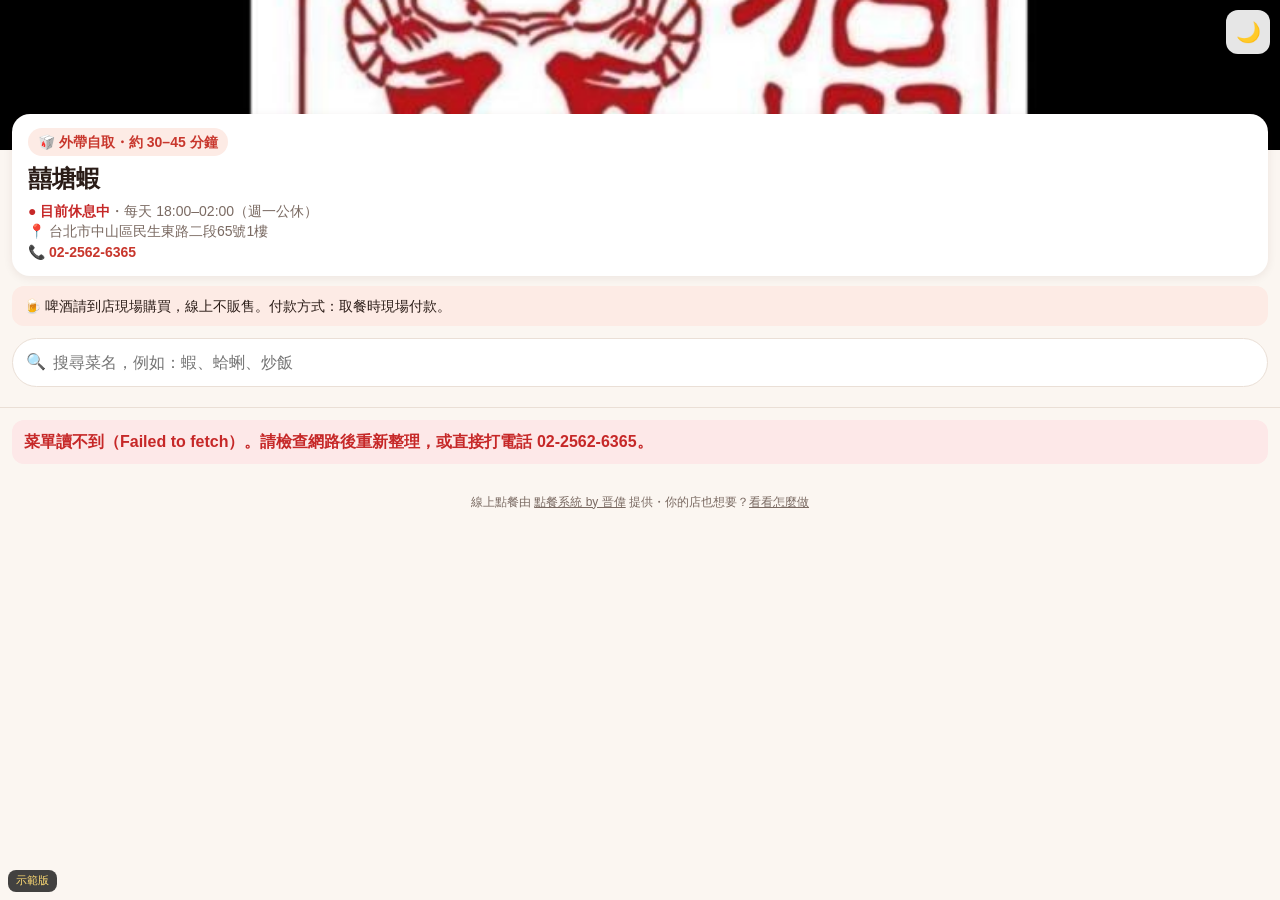
==== takeout.html @ 2cb2bff9 "20261112 囍塘蝦示範版上線" ====
<!doctype html>
<html lang="zh-Hant"><head><meta charset="utf-8">
<meta name="viewport" content="width=device-width,initial-scale=1,viewport-fit=cover">
<title>囍塘蝦・外帶點餐</title>
<meta name="theme-color" content="#c8372d">
<link rel="manifest" href="manifest-customer.json"><link rel="apple-touch-icon" href="icon.svg"><link rel="icon" href="icon.svg">
<meta name="apple-mobile-web-app-capable" content="yes">
<script src="rc-theme.js"></script>
<link rel="stylesheet" href="rc.css"><link rel="stylesheet" href="rc-customer.css">
</head><body data-mode="takeout"><div id="app"></div>
<script src="menu-data.js"></script><script src="rc-core.js"></script><script src="rc-config.js"></script><script src="rc-api.js"></script><script src="rc-feel.js"></script><script src="rc-customer.js"></script>
<script>rcCustomerStart();rcTheme.apply();</script>
</body></html>
---- rc.css ----
/* 20261111 熱炒店點餐系統（預覽）共用樣式：淺色／深色 */
:root{--bg:#fbf6f1;--card:#fff;--ink:#2a1c17;--sub:#7a6a62;--line:#eadfd6;--brand:#c8372d;--brand2:#e8742a;--soft:#fdebe5;--ok:#2f8a4a;--okbg:#e5f4e9;--bad:#c62828;--badbg:#fde8e8;--chip:#f3ebe5;--shadow:0 2px 10px rgba(60,30,20,.08)}
[data-theme=dark]{--bg:#15100e;--card:#211a17;--ink:#f3ebe6;--sub:#b3a39b;--line:#3a2f2a;--brand:#ff6b57;--brand2:#ff9a4d;--soft:#3a1f1a;--ok:#5cc97d;--okbg:#17301f;--bad:#ff7b7b;--badbg:#3a1a1a;--chip:#2e2521;--shadow:0 2px 10px rgba(0,0,0,.4)}
*{box-sizing:border-box;-webkit-tap-highlight-color:transparent}
html,body{margin:0;background:var(--bg);color:var(--ink);font-family:-apple-system,"PingFang TC","Noto Sans TC","Microsoft JhengHei",sans-serif;font-size:16px;line-height:1.45}
button,input,select,textarea{font:inherit;color:inherit}
button{cursor:pointer;touch-action:manipulation}
input,select,textarea{background:var(--card);border:1.5px solid var(--line);border-radius:12px;padding:12px;min-height:48px;width:100%}
input:focus,select:focus,textarea:focus{outline:2px solid var(--brand);border-color:transparent}
.btn{display:inline-flex;align-items:center;justify-content:center;gap:6px;min-height:48px;padding:10px 18px;border-radius:14px;border:0;background:var(--chip);font-weight:700}
.btn.pri{background:var(--brand);color:#fff}
.btn.ok{background:var(--ok);color:#fff}
.btn.big{min-height:56px;font-size:18px;width:100%}
.btn:disabled{opacity:.45}
.btn:active{transform:scale(.97)}
.icon-btn{min-width:44px;min-height:44px;border-radius:12px;border:0;background:var(--chip);font-size:20px}
.tag{display:inline-block;font-size:12px;padding:1px 7px;border-radius:99px;background:var(--chip);color:var(--sub);font-weight:600;vertical-align:middle}
.tag.ex{background:#fff3c4;color:#8a6200}
[data-theme=dark] .tag.ex{background:#4a3b0a;color:#ffd75e}
.preview-badge{position:fixed;left:8px;bottom:8px;z-index:90;font-size:11px;background:#222;color:#ffd75e;padding:3px 8px;border-radius:8px;opacity:.85;pointer-events:none}
.toast{position:fixed;left:50%;top:14px;transform:translateX(-50%) translateY(-120%);transition:transform .25s;z-index:200;background:var(--ink);color:var(--bg);padding:12px 18px;border-radius:14px;font-weight:700;max-width:92vw;box-shadow:var(--shadow)}
.toast.show{transform:translateX(-50%) translateY(0)}
.toast.bad{background:var(--bad);color:#fff}.toast.ok{background:var(--ok);color:#fff}
.say{padding:10px 12px;border-radius:12px;font-weight:600;margin:8px 0}
.say.ok{background:var(--okbg);color:var(--ok)}.say.bad{background:var(--badbg);color:var(--bad)}
.say:empty{display:none}
.promo{text-align:center;font-size:12px;color:var(--sub);padding:18px 12px 110px}
.promo a{color:var(--sub);text-decoration:underline}
/* 骨架 */
.sk{background:linear-gradient(90deg,var(--chip) 25%,var(--line) 50%,var(--chip) 75%);background-size:200% 100%;animation:sk 1.2s infinite;border-radius:12px}
@keyframes sk{to{background-position:-200% 0}}
/* iPhone 觸覺開關（照抄 ly-feel.css） */
.haptic-btn{position:relative;isolation:isolate}
.ios-haptic{position:absolute;inset:0;z-index:2;overflow:hidden;border-radius:inherit;-webkit-tap-highlight-color:transparent;touch-action:manipulation}
.ios-haptic input{position:absolute;width:1px;height:1px;margin:0;opacity:0;pointer-events:none}
.ios-haptic-lab{position:absolute;inset:0;cursor:pointer;margin:0}
.a2hs{display:flex;gap:10px;align-items:flex-start;background:var(--card);border:1.5px solid var(--brand);border-radius:14px;padding:12px;margin:10px 12px;font-size:15px}
.a2hs[hidden]{display:none}.a2hs .a2hs-t{flex:1}
.a2hs .a2hs-x{border:0;background:var(--soft);color:var(--brand);border-radius:10px;min-width:36px;min-height:36px}
---- rc-customer.css ----
/* 20261111 客人頁（外帶／內用）*/
body{padding-bottom:90px}
.cover{height:150px;background:#333 center/cover no-repeat;position:relative}
.cover .tools{position:absolute;right:10px;top:10px;display:flex;gap:8px}
.cover .tools .icon-btn{background:rgba(255,255,255,.9);color:#222}
.shop{margin:-36px 12px 0;position:relative;background:var(--card);border-radius:18px;padding:14px 16px;box-shadow:var(--shadow)}
.shop h1{margin:0 0 4px;font-size:24px}
.shop .meta{font-size:14px;color:var(--sub)}
.shop .meta a{color:var(--brand);font-weight:700;text-decoration:none}
.mode{display:inline-flex;gap:6px;align-items:center;font-weight:800;background:var(--soft);color:var(--brand);padding:4px 10px;border-radius:99px;font-size:14px;margin-bottom:6px}
.open-st{font-weight:700}.open-st.on{color:var(--ok)}.open-st.off{color:var(--bad)}
.notice{margin:10px 12px 0;padding:10px 12px;border-radius:12px;background:var(--soft);font-size:14px}
.dinebar{display:flex;gap:8px;margin:10px 12px 0}
.dinebar .btn{flex:1}
.search{margin:12px 12px 0;position:relative}
.search input{padding-left:40px;border-radius:99px}
.search:before{content:"🔍";position:absolute;left:14px;top:12px;font-size:16px}
.tabs{position:sticky;top:0;z-index:20;background:var(--bg);display:flex;gap:6px;overflow-x:auto;padding:10px 12px;scrollbar-width:none;border-bottom:1px solid var(--line)}
.tabs::-webkit-scrollbar{display:none}
.tabs button{flex:none;border:0;background:var(--chip);border-radius:99px;padding:8px 14px;min-height:40px;font-weight:700;color:var(--sub)}
.tabs button.on{background:var(--brand);color:#fff}
.sec h2{font-size:18px;margin:18px 14px 6px}
.item{display:flex;gap:12px;align-items:center;padding:10px 12px;margin:0 6px;border-bottom:1px solid var(--line);background:none;border-left:0;border-right:0;border-top:0;width:calc(100% - 12px);text-align:left}
.item .ph{width:76px;height:76px;flex:none;border-radius:12px;background:var(--chip) center/cover no-repeat;display:flex;align-items:center;justify-content:center;font-size:28px}
.item .tx{flex:1;min-width:0}
.item .nm{font-weight:700;font-size:17px}
.item .pr{color:var(--brand);font-weight:800;margin-top:2px}
.item .hint{font-size:12px;color:var(--sub)}
.item.so{opacity:.45}
.add{flex:none;width:52px;height:52px;border-radius:16px;border:0;background:var(--brand);color:#fff;font-size:28px;font-weight:700;position:relative}
.add .q{position:absolute;top:-7px;right:-7px;min-width:22px;height:22px;border-radius:11px;background:var(--ink);color:var(--bg);font-size:13px;line-height:22px;padding:0 5px}
.empty{padding:30px;text-align:center;color:var(--sub)}
.cartbar{position:fixed;left:10px;right:10px;bottom:max(10px,env(safe-area-inset-bottom));z-index:40;display:flex;align-items:center;gap:10px;background:var(--brand);color:#fff;border:0;border-radius:18px;min-height:62px;padding:8px 18px;font-size:18px;font-weight:800;box-shadow:0 6px 20px rgba(200,55,45,.35)}
.cartbar[hidden]{display:none}
.cartbar .n{background:#fff;color:var(--brand);border-radius:99px;min-width:30px;height:30px;line-height:30px;text-align:center;font-size:16px}
.cartbar .t{margin-left:auto}
.mask{position:fixed;inset:0;background:rgba(0,0,0,.45);z-index:60;display:none}
.mask.on{display:block}
.sheet{position:fixed;left:0;right:0;bottom:0;z-index:70;background:var(--bg);border-radius:22px 22px 0 0;max-height:92vh;overflow:auto;transform:translateY(105%);transition:transform .25s;padding-bottom:max(16px,env(safe-area-inset-bottom))}
.sheet.on{transform:none}
.sheet .grab{width:44px;height:5px;border-radius:3px;background:var(--line);margin:8px auto}
.sheet .hd{display:flex;align-items:center;justify-content:space-between;padding:4px 16px 8px}
.sheet .hd h3{margin:0;font-size:20px}
.sheet .bd{padding:0 16px}
.sheet .bigph{height:200px;background:var(--chip) center/cover no-repeat;margin:0 -16px 12px}
.grp{margin:12px 0}
.grp .gt{font-weight:800;margin-bottom:6px}.grp .gt small{color:var(--sub);font-weight:500}
.chips{display:flex;flex-wrap:wrap;gap:8px}
.chips button{min-height:44px;padding:8px 14px;border-radius:12px;border:1.5px solid var(--line);background:var(--card);font-weight:700}
.chips button.on{border-color:var(--brand);background:var(--soft);color:var(--brand)}
.qty{display:flex;align-items:center;gap:14px;justify-content:center;margin:14px 0}
.qty button{width:52px;height:52px;border-radius:16px;border:0;background:var(--chip);font-size:26px;font-weight:800}
.qty b{font-size:24px;min-width:36px;text-align:center}
.line{display:flex;gap:10px;align-items:center;padding:10px 0;border-bottom:1px solid var(--line)}
.line .tx{flex:1}.line .op{font-size:13px;color:var(--sub)}
.line .mini{display:flex;align-items:center;gap:8px}
.line .mini button{width:40px;height:40px;border-radius:12px;border:0;background:var(--chip);font-size:20px;font-weight:800}
.sum{display:flex;justify-content:space-between;font-size:20px;font-weight:800;padding:12px 0}
label.f{display:block;font-weight:700;margin:12px 0 4px}
.done{text-align:center;padding:10px 0}
.done .no{font-size:56px;font-weight:900;color:var(--brand);letter-spacing:2px}
.steps{display:flex;justify-content:space-between;margin:16px 0;gap:6px}
.steps div{flex:1;padding:10px 4px;border-radius:12px;background:var(--chip);font-size:13px;font-weight:700;color:var(--sub)}
.steps div.on{background:var(--ok);color:#fff}
.st{font-size:12px;font-weight:800;padding:2px 8px;border-radius:99px}
.st.new{background:#fff3c4;color:#8a6200}.st.cook{background:var(--soft);color:var(--brand)}.st.done{background:var(--okbg);color:var(--ok)}

/* 20261111 內用 QR 模式放大（給年紀大的客人）*/
.easy{font-size:20px}
.easy .item{padding:12px 10px}
.easy .item .ph{width:104px;height:104px}
.easy .item .nm{font-size:22px}
.easy .item .pr{font-size:21px}
.easy .item .hint{font-size:15px}
.easy .add{width:66px;height:66px;font-size:36px;border-radius:18px}
.easy .add .q{min-width:30px;height:30px;line-height:30px;font-size:17px;border-radius:15px;top:-9px;right:-9px}
.minus{flex:none;width:58px;height:66px;border-radius:18px;border:0;background:#222;color:#fff;font-size:34px;font-weight:900;margin-right:2px}
.easy .tabs button{font-size:19px;min-height:52px;padding:8px 18px}
.easy .shop h1{font-size:28px}
.easy .notice{font-size:18px}
.easy .dinebar .btn{min-height:64px;font-size:20px}
.easy .cartbar{min-height:78px;font-size:22px}
.easy .search input{font-size:18px;min-height:54px}
.easy .line .mini button{width:52px;height:52px;font-size:26px}
.easy .sheet .btn.big{min-height:68px;font-size:22px}

/* 20261111 點餐人 */
.whobar{margin:10px 12px 0;padding:8px 12px;border-radius:12px;background:var(--card);border:1.5px solid var(--line);display:flex;align-items:center;gap:8px;flex-wrap:wrap}
.whobar .btn{min-height:44px;margin-left:auto}
.line-btn{background:#06C755;color:#fff;font-size:22px;min-height:68px}
.who-or{text-align:center;color:var(--sub);margin:12px 0}
.whotag{color:var(--brand)}
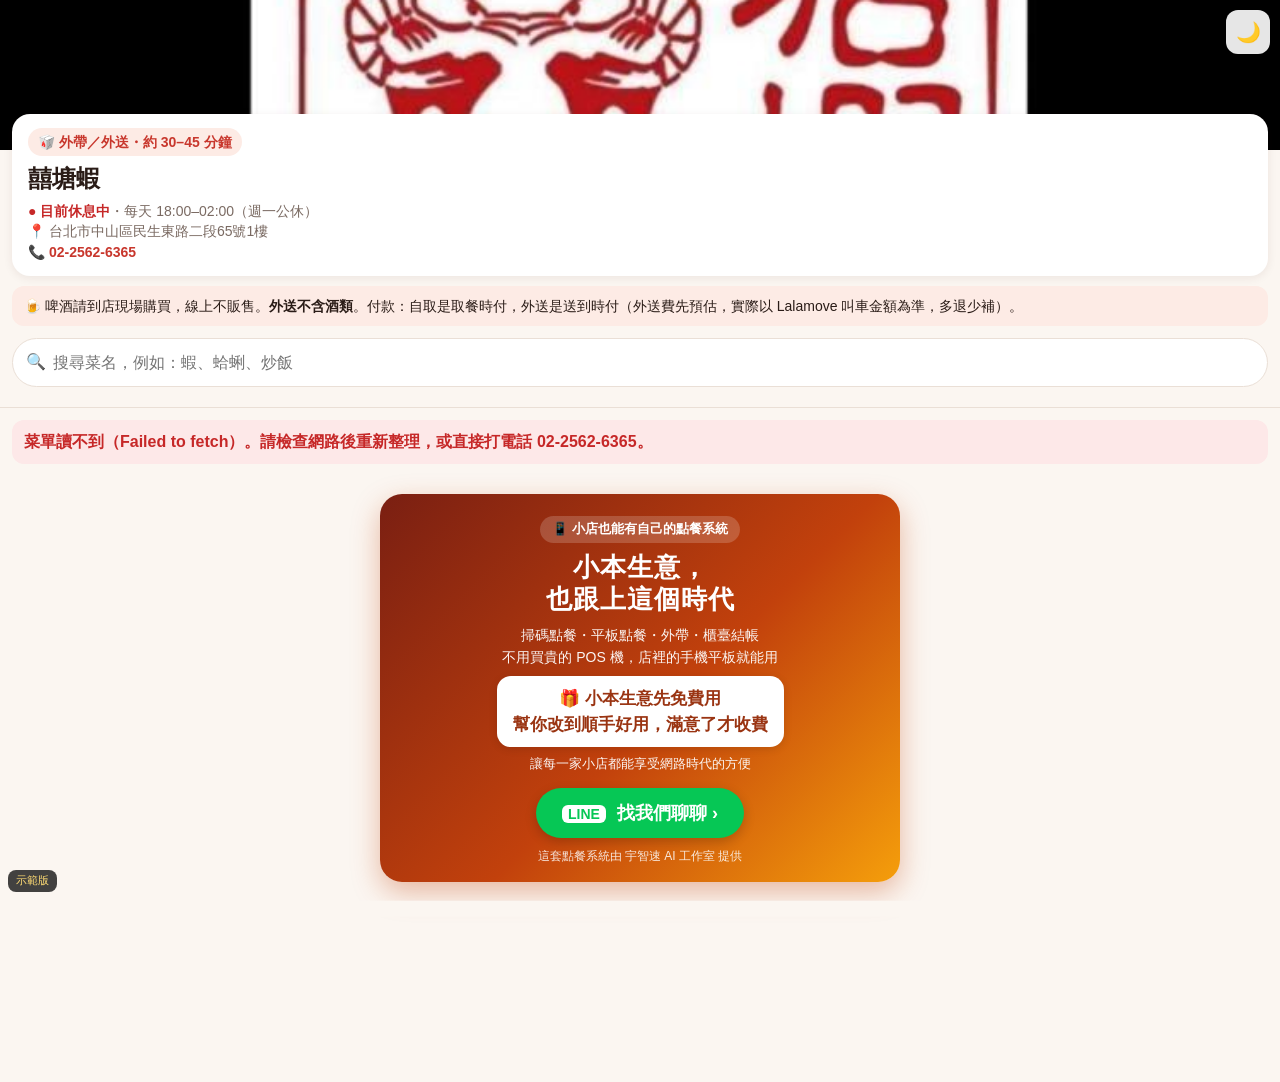
==== commit c17fff78: "20261114 外帶加外送費預估（Lalamove）：自取／外送、估價加進合計，估不到由店家電話告知" ====
--- a/takeout.html
+++ b/takeout.html
@@ -8,6 +8,6 @@
 <script src="rc-theme.js"></script>
 <link rel="stylesheet" href="rc.css"><link rel="stylesheet" href="rc-customer.css">
 </head><body data-mode="takeout"><div id="app"></div>
-<script src="menu-data.js"></script><script src="rc-core.js"></script><script src="rc-config.js"></script><script src="rc-api.js"></script><script src="rc-feel.js"></script><script src="rc-customer.js"></script>
+<script src="menu-data.js"></script><script src="rc-core.js"></script><script src="rc-config.js"></script><script src="rc-api.js"></script><script src="rc-feel.js"></script><script src="rc-delivery.js"></script><script src="rc-customer.js"></script>
 <script>rcCustomerStart();rcTheme.apply();</script>
 </body></html>
--- a/rc.css
+++ b/rc.css
@@ -26,6 +26,16 @@
 .say:empty{display:none}
 .promo{text-align:center;font-size:12px;color:var(--sub);padding:18px 12px 110px}
 .promo a{color:var(--sub);text-decoration:underline}
+.promo .promo-card{display:flex;flex-direction:column;align-items:center;gap:8px;max-width:520px;margin:0 auto;padding:22px 18px 16px;border-radius:22px;text-decoration:none;color:#fff;background:linear-gradient(135deg,#7a1f12 0%,#c2410c 55%,#f59e0b 100%);box-shadow:0 10px 28px rgba(194,65,12,.35);text-align:center;-webkit-tap-highlight-color:transparent;transition:transform .12s}
+.promo .promo-card:active{transform:scale(.97)}
+.promo .pc-tag{font-size:13px;font-weight:700;background:rgba(255,255,255,.18);padding:4px 12px;border-radius:999px}
+.promo .pc-h{font-size:26px;font-weight:900;line-height:1.25;letter-spacing:1px}
+.promo .pc-s{font-size:14px;line-height:1.6;opacity:.95}
+.promo .pc-btn{margin-top:6px;display:inline-block;background:#06C755;color:#fff;font-size:18px;font-weight:800;padding:12px 26px;border-radius:999px;box-shadow:0 4px 12px rgba(0,0,0,.2)}
+.promo .pc-btn b{background:#fff;color:#06C755;border-radius:6px;padding:1px 6px;margin-right:6px;font-size:14px}
+.promo .pc-free{font-size:17px;font-weight:800;line-height:1.5;background:#fff;color:#9a3412;padding:10px 16px;border-radius:14px;box-shadow:0 2px 8px rgba(0,0,0,.12)}
+.promo .pc-s2{font-size:13px;opacity:.95}
+.promo .pc-by{font-size:12px;opacity:.85;margin-top:2px}
 /* 骨架 */
 .sk{background:linear-gradient(90deg,var(--chip) 25%,var(--line) 50%,var(--chip) 75%);background-size:200% 100%;animation:sk 1.2s infinite;border-radius:12px}
 @keyframes sk{to{background-position:-200% 0}}
--- a/rc-customer.css
+++ b/rc-customer.css
@@ -90,3 +90,16 @@
 .line-btn{background:#06C755;color:#fff;font-size:22px;min-height:68px}
 .who-or{text-align:center;color:var(--sub);margin:12px 0}
 .whotag{color:var(--brand)}
+
+/* 20261114 外帶：自取／外送（Lalamove），按鈕加大方便點 */
+.fulfill{display:grid;grid-template-columns:1fr 1fr;gap:10px;margin:4px 0 10px}
+.fulfill .ff-btn{min-height:76px;border-radius:16px;border:2.5px solid var(--line);background:var(--card);font-size:22px;font-weight:800;line-height:1.25;padding:10px 8px;color:var(--ink)}
+.fulfill .ff-btn small{display:block;font-size:13px;font-weight:600;color:var(--sub);margin-top:4px}
+.fulfill .ff-btn.on{border-color:var(--brand);background:var(--soft);color:var(--brand);box-shadow:0 0 0 1px var(--brand)}
+.fee-box{margin:10px 0;padding:12px 14px;border-radius:14px;background:var(--soft);font-size:16px;line-height:1.55}
+.fee-box.wait{color:var(--sub)}
+.fee-box.bad{background:var(--badbg,#fde8e8);color:var(--bad)}
+.fee-box .fee-n{color:var(--brand);font-size:24px;font-weight:900}
+.sum.sub{font-size:16px;font-weight:700;padding:4px 0;color:var(--sub)}
+#ad{min-height:80px;font-size:18px;line-height:1.45}
+.dlv-note{margin:8px 0 0;color:var(--sub);font-size:14px;line-height:1.5}
